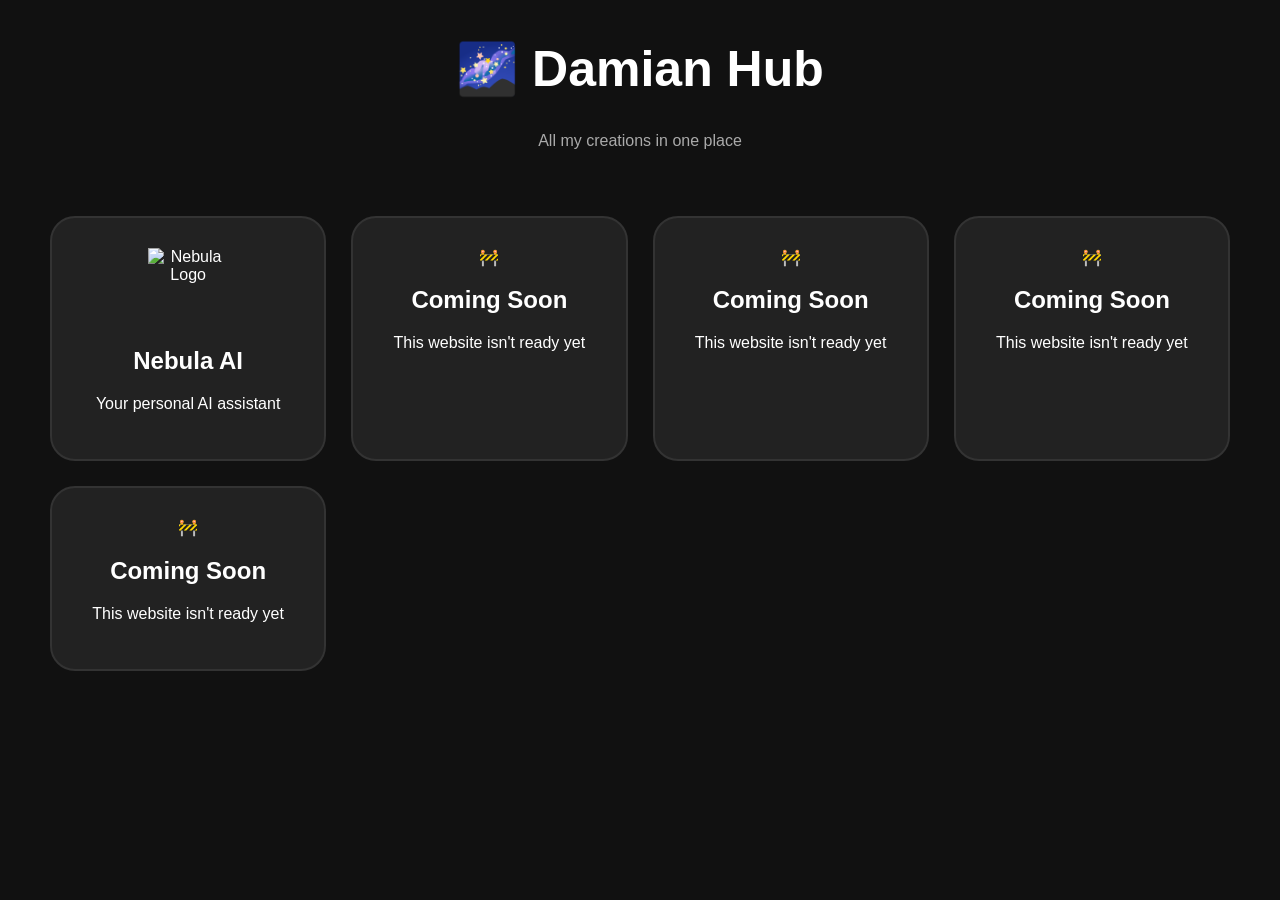
==== Damian-Hub/index.html @ 0f73acb7 "Add files via upload" ====
<!DOCTYPE html>
<html>
<head>
<title>Damian Hub</title>

<style>
body {
    margin: 0;
    font-family: Arial, sans-serif;
    background: #111;
    color: white;
    text-align: center;
}

h1 {
    font-size: 50px;
    margin-top: 40px;
}

.subtitle {
    color: #aaa;
}

.container {
    display: grid;
    grid-template-columns: repeat(auto-fit, minmax(250px, 1fr));
    gap: 25px;
    padding: 50px;
}

.card {
    background: #222;
    border-radius: 25px;
    padding: 30px;
    transition: 0.3s;
    cursor: pointer;
    border: 2px solid #333;
}

.card:hover {
    transform: translateY(-10px) scale(1.05);
    background: #333;
}

.icon img {
    width: 80px;
height: 80px;
    object-fit: contain;
    display: block;
    margin: 0 auto;
}
}

button {
    background: white;
    color: black;
    border: none;
    padding: 12px 25px;
    border-radius: 20px;
    cursor: pointer;
    font-size: 16px;
}

button:hover {
    background: #ddd;
}


/* Popup */

.popup {
    display: none;
    position: fixed;
    top: 0;
    left: 0;
    width: 100%;
    height: 100%;
    background: rgba(0,0,0,0.7);
    justify-content: center;
    align-items: center;
}

.popup-box {
    background: #222;
    padding: 40px;
    border-radius: 30px;
    width: 300px;
    text-align: center;
    border: 2px solid #444;
}

.popup-box h2 {
    margin-top: 0;
}

</style>

</head>


<body>

<h1>🌌 Damian Hub</h1>
<p class="subtitle">All my creations in one place</p>


<div class="container">


<div class="card" onclick="openSite('Nebula-AI/index.html')">
<div class="icon">
    <img src="nebulalogo.png" alt="Nebula Logo">
</div>
    <h2>Nebula AI</h2>
    <p>Your personal AI assistant</p>
</div>


<div class="card" onclick="showPopup()">
    <div class="icon">🚧</div>
    <h2>Coming Soon</h2>
    <p>This website isn't ready yet</p>
</div>


<div class="card" onclick="showPopup()">
    <div class="icon">🚧</div>
    <h2>Coming Soon</h2>
    <p>This website isn't ready yet</p>
</div>

<div class="card" onclick="showPopup()">
    <div class="icon">🚧</div>
    <h2>Coming Soon</h2>
    <p>This website isn't ready yet</p>
</div>


<!-- Coming Soon Card -->

<div class="card" onclick="showPopup()">
    <div class="icon">🚧</div>
    <h2>Coming Soon</h2>
    <p>This website isn't ready yet</p>
</div>


</div>


<!-- Popup Window -->

<div class="popup" id="popup">

    <div class="popup-box">

        <h2>🚧 Not Finished Yet</h2>

        <p>
        Sorry, this website isn't finished yet.
        </p>

        <button onclick="closePopup()">
            Go Back
        </button>

    </div>

</div>



<script>

function openSite(url) {
    window.open(url, "_blank");
}


function showPopup() {
    document.getElementById("popup").style.display = "flex";
}


function closePopup() {
    document.getElementById("popup").style.display = "none";
}

</script>


</body>
</html>
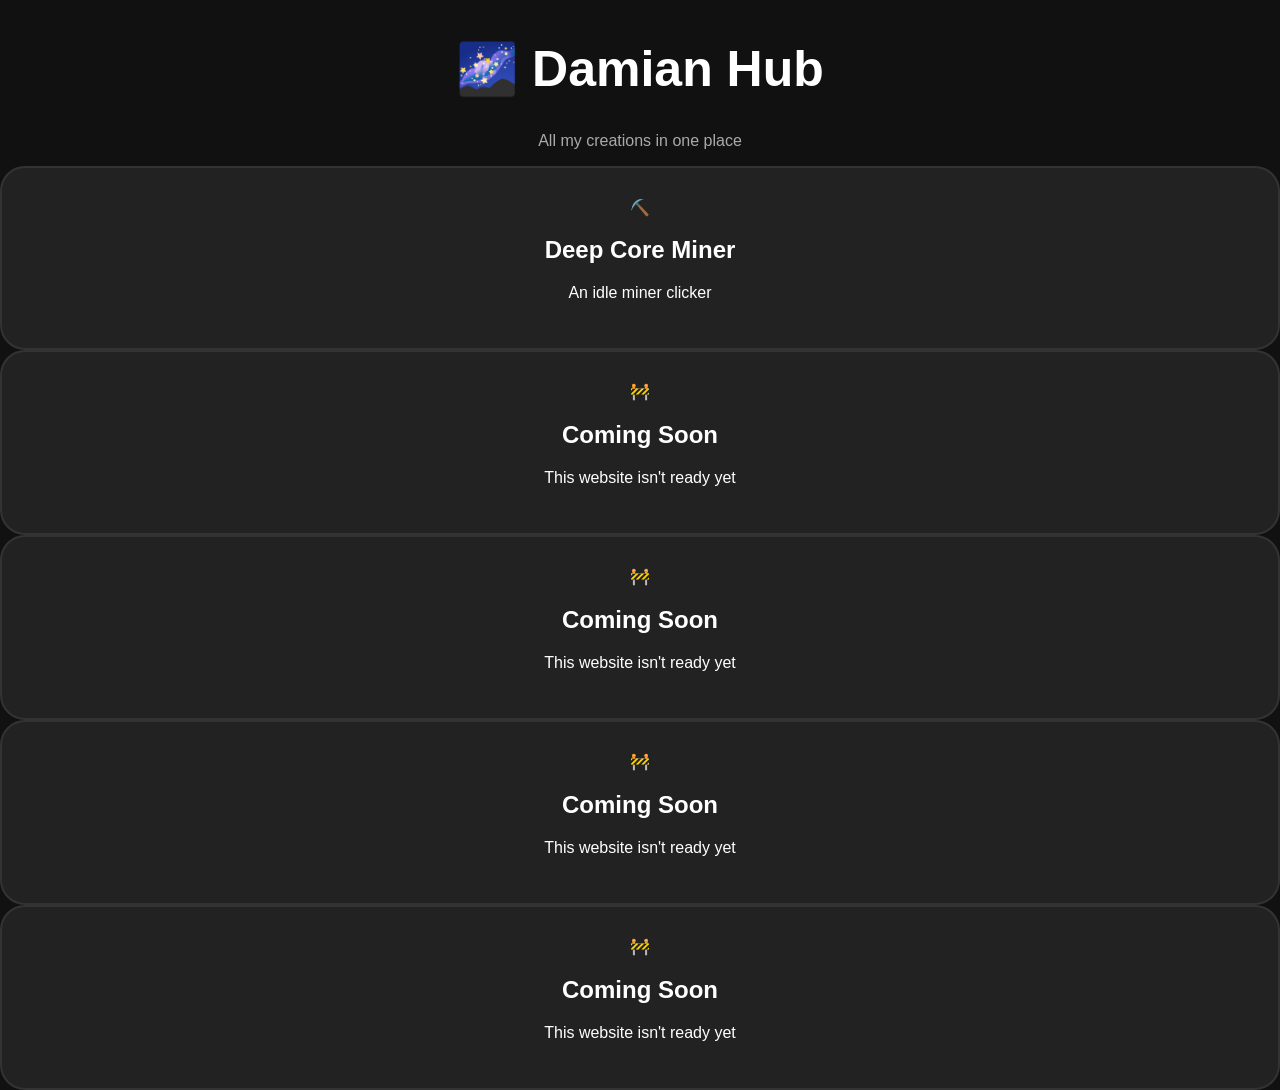
==== commit 6f4f0d9e: "Add files via upload" ====
--- a/Damian-Hub/index.html
+++ b/Damian-Hub/index.html
@@ -104,17 +104,11 @@
 <p class="subtitle">All my creations in one place</p>
 
 
-<div class="container">
-
-
-<div class="card" onclick="openSite('Nebula-AI/index.html')">
-<div class="icon">
-    <img src="nebulalogo.png" alt="Nebula Logo">
+<div class="card" onclick="showPopup()">
+    <div class="icon">⛏️</div>
+    <h2>Deep Core Miner</h2>
+    <p>An idle miner clicker</p>
 </div>
-    <h2>Nebula AI</h2>
-    <p>Your personal AI assistant</p>
-</div>
-
 
 <div class="card" onclick="showPopup()">
     <div class="icon">🚧</div>
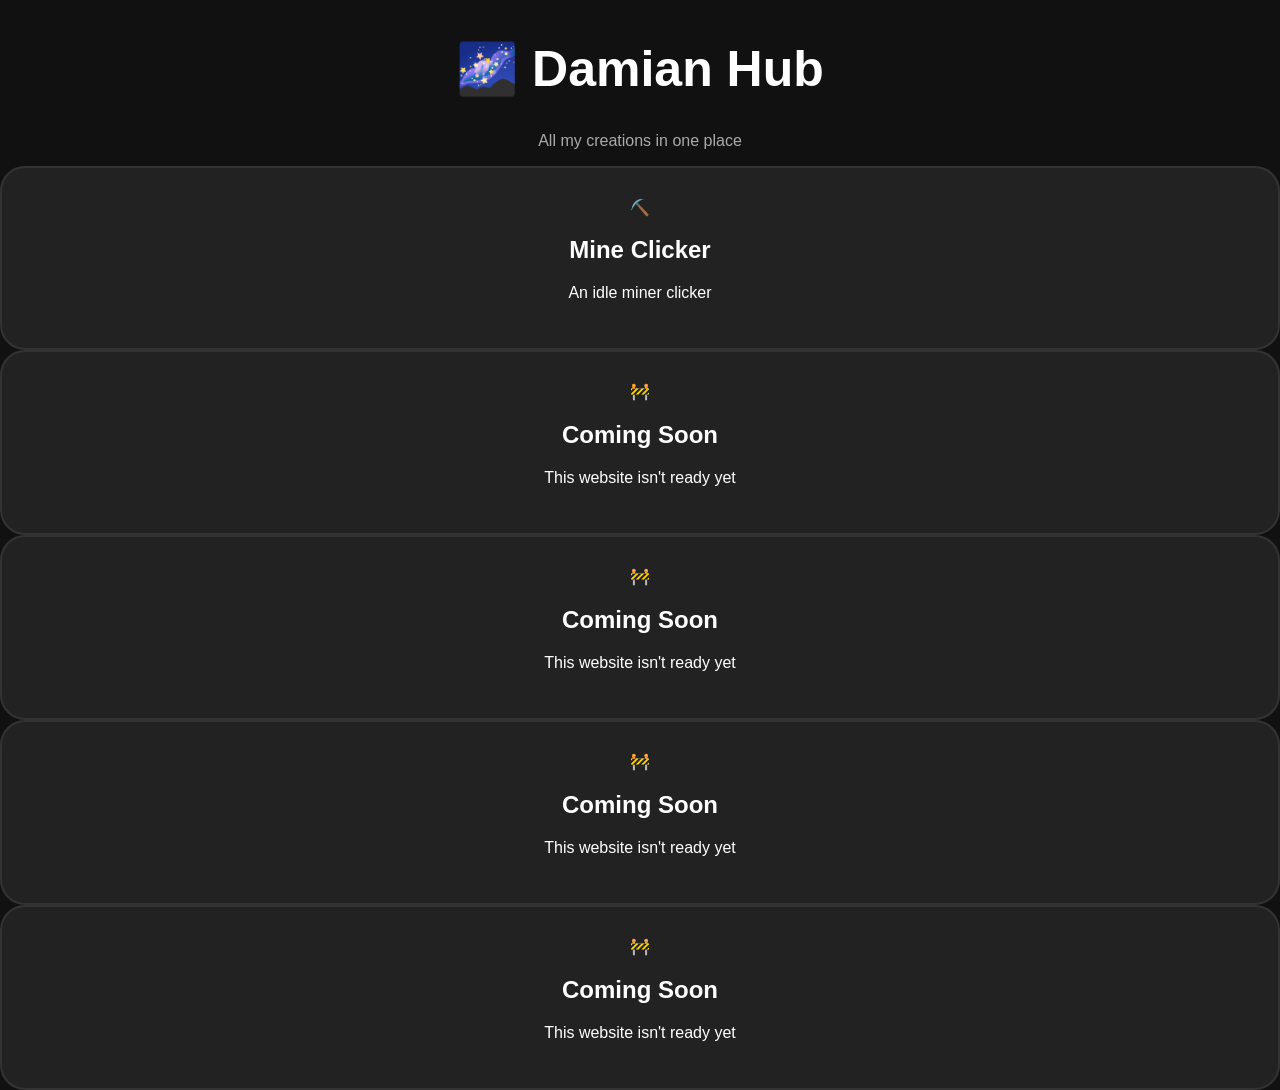
==== commit ea7f017c: "Add files via upload" ====
--- a/Damian-Hub/index.html
+++ b/Damian-Hub/index.html
@@ -48,7 +48,6 @@
     object-fit: contain;
     display: block;
     margin: 0 auto;
-}
 }
 
 button {
@@ -104,9 +103,9 @@
 <p class="subtitle">All my creations in one place</p>
 
 
-<div class="card" onclick="showPopup()">
+<div class="card" onclick="window.location.href='Deep-Core-Mining/index.html'">
     <div class="icon">⛏️</div>
-    <h2>Deep Core Miner</h2>
+    <h2>Mine Clicker</h2>
     <p>An idle miner clicker</p>
 </div>
 
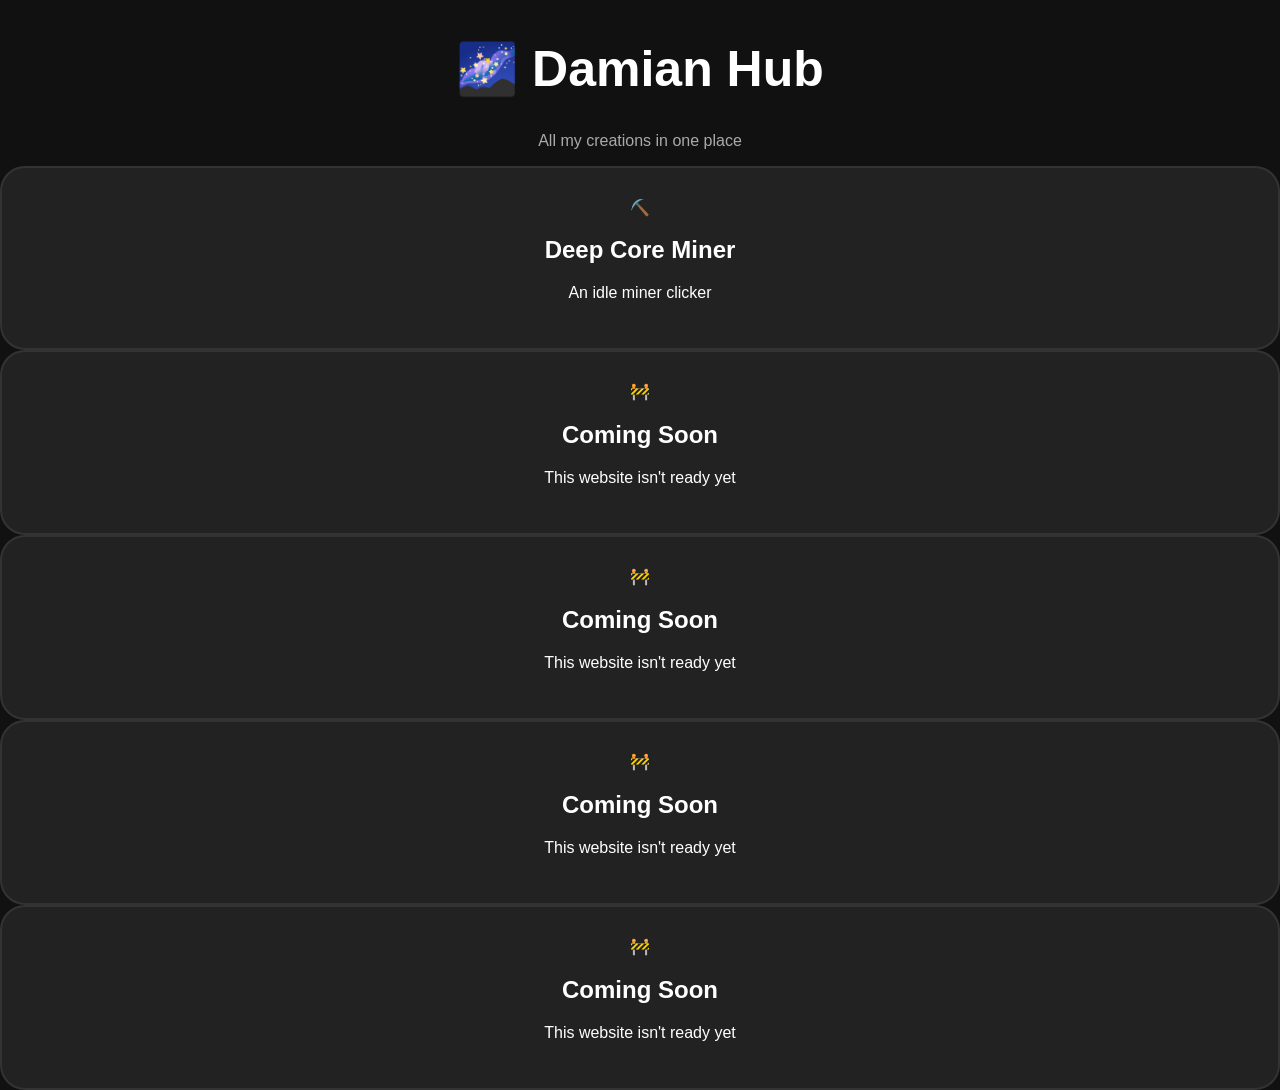
==== commit 9d8faa9f: "Add files via upload" ====
--- a/Damian-Hub/index.html
+++ b/Damian-Hub/index.html
@@ -103,9 +103,9 @@
 <p class="subtitle">All my creations in one place</p>
 
 
-<div class="card" onclick="window.location.href='Deep-Core-Mining/index.html'">
+<div class="card" onclick="window.location.href='Deep-Core-Miner/index.html'">
     <div class="icon">⛏️</div>
-    <h2>Mine Clicker</h2>
+    <h2>Deep Core Miner</h2>
     <p>An idle miner clicker</p>
 </div>
 
